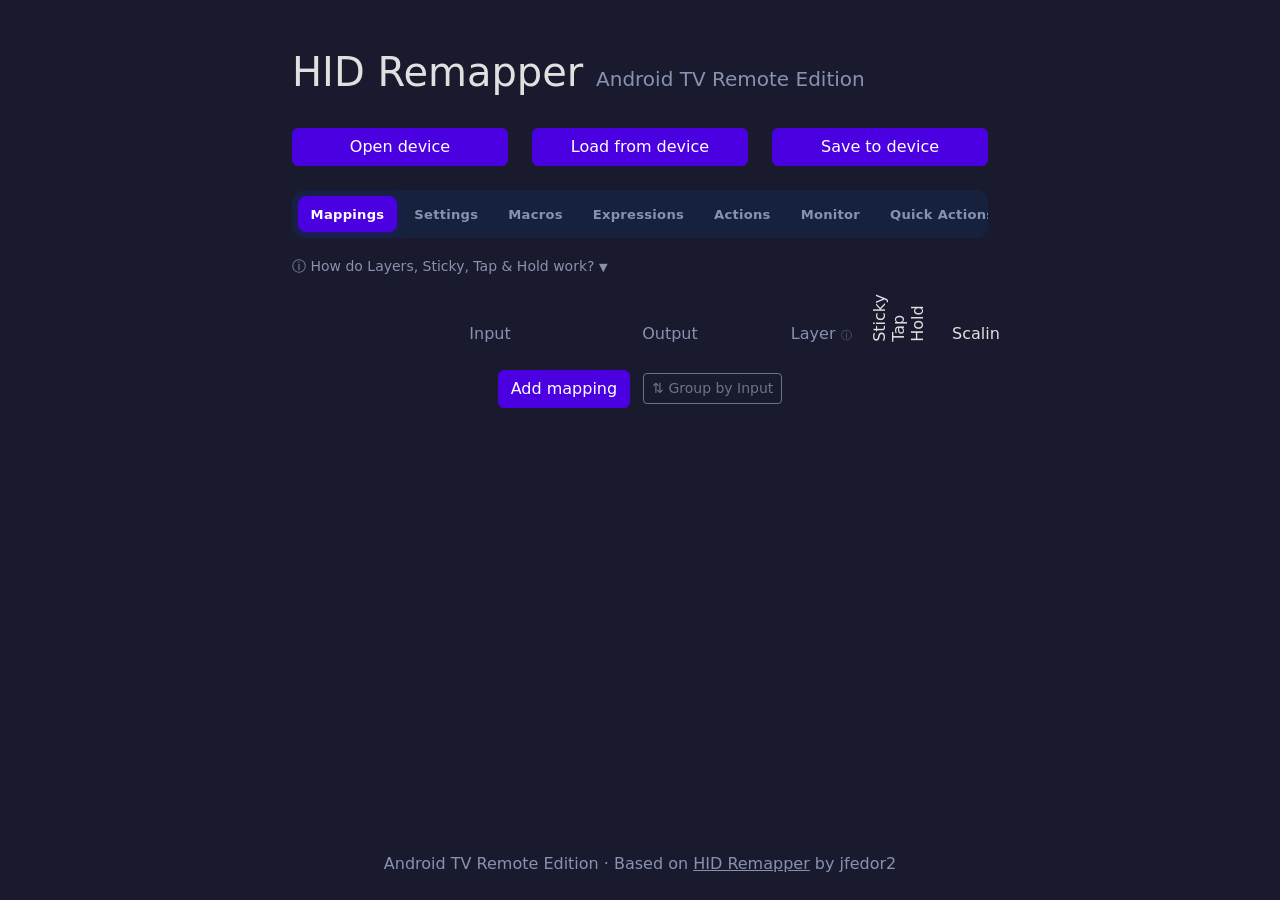
==== config-tool-web/index.html @ 277445fc "Fix firmware download URLs to point to original repo releases Buttons were linking to fork (no relea" ====
<!doctype html>
<html style="scrollbar-gutter: stable both-edges;">

<head>
    <meta charset="utf-8">
    <meta name="viewport" content="width=device-width, initial-scale=1">
    <link href="https://cdn.jsdelivr.net/npm/bootstrap@5.1.3/dist/css/bootstrap.min.css" rel="stylesheet" integrity="sha384-1BmE4kWBq78iYhFldvKuhfTAU6auU8tT94WrHftjDbrCEXSU1oBoqyl2QvZ6jIW3" crossorigin="anonymous">
    <link href="style.css" rel="stylesheet">
    <title>HID Remapper - Android TV Remote Edition</title>
    <script src="https://cdn.jsdelivr.net/npm/bootstrap@5.1.3/dist/js/bootstrap.min.js" integrity="sha384-QJHtvGhmr9XOIpI6YVutG+2QOK9T+ZnN4kzFN1RtK3zEFEIsxhlmWl5/YESvpZ13" crossorigin="anonymous"></script>
    <script src="code.js" type="module"></script>
    </script>
</head>

<body>

    <div class="container d-flex flex-column" style="max-width: 720px; min-height: 100vh;">

        <h1 class="mt-sm-5 mt-3">HID Remapper <small class="text-muted" style="font-size: 0.5em;">Android TV Remote Edition</small></h1>

        <div class="row my-4">
            <div class="col">
                <button id="open_device" type="button" class="btn btn-primary w-100">Open device</button>
            </div>
            <div class="col">
                <button id="load_from_device" type="button" class="btn btn-primary w-100">Load from device</button>
            </div>
            <div class="col">
                <button id="save_to_device" type="button" class="btn btn-primary w-100 position-relative">
                    <span id="save_to_device_checkmark" class="position-absolute top-0 start-100 translate-middle badge bg-success rounded-pill hub_port_badge d-none">&check;</span>
                    <span>Save to device</span>
                </button>
            </div>
        </div>

        <div id="error" class="alert alert-danger d-none"></div>

        <div class="nav nav-tabs flex-nowrap" id="nav-tab" role="tablist">
            <button class="nav-link active" id="nav-mappings-tab" data-bs-toggle="tab" data-bs-target="#nav-mappings" type="button" role="tab">Mappings</button>
            <button class="nav-link" id="nav-settings-tab" data-bs-toggle="tab" data-bs-target="#nav-settings" type="button" role="tab">Settings</button>
            <button class="nav-link" id="nav-macros-tab" data-bs-toggle="tab" data-bs-target="#nav-macros" type="button" role="tab">Macros</button>
            <button class="nav-link" id="nav-expressions-tab" data-bs-toggle="tab" data-bs-target="#nav-expressions" type="button" role="tab">Expressions</button>
            <button class="nav-link" id="nav-actions-tab" data-bs-toggle="tab" data-bs-target="#nav-actions" type="button" role="tab">Actions</button>
            <button class="nav-link" id="nav-monitor-tab" data-bs-toggle="tab" data-bs-target="#nav-monitor" type="button" role="tab">Monitor</button>
            <button class="nav-link" id="nav-examples-tab" data-bs-toggle="tab" data-bs-target="#nav-examples" type="button" role="tab">Quick Actions</button>
        </div>

        <div class="tab-content flex-grow-1">

            <div class="tab-pane active" id="nav-mappings" role="tabpanel" tabindex="0">

                <div class="mt-3 mb-2">
                    <a data-bs-toggle="collapse" href="#layer_help" role="button" class="text-muted small text-decoration-none">
                        &#9432; How do Layers, Sticky, Tap &amp; Hold work? <span style="font-size: 0.8em;">&#9660;</span>
                    </a>
                    <div class="collapse" id="layer_help">
                        <div class="card card-body mt-1 small" style="font-size: 0.82rem; line-height: 1.6;">
                            <strong>What are Layers?</strong><br>
                            Think of layers as <strong>profiles</strong> &mdash; each layer is a different set of key assignments. Only one layer is active at a time.<br>
                            <strong>Layer 0</strong> is the default. You can switch to another layer by mapping a key to it.<br><br>

                            <strong>Example: Power button switches between two profiles</strong><br>
                            <div class="ps-2" style="border-left: 2px solid var(--accent); margin: 0.3rem 0;">
                                <strong>Step 1.</strong> Map <code>Power</code> &rarr; <code>Layer 1</code>, check <strong>Sticky</strong>, on Layer 0.<br>
                                <small class="text-muted">Press Power &rarr; switches to Layer 1. Press Power again &rarr; Sticky toggles back to Layer 0.</small><br>
                                <strong>Step 2.</strong> Add your Layer 0 mappings (normal remote keys).<br>
                                <strong>Step 3.</strong> Add your Layer 1 mappings (e.g. Volume Up &rarr; Brightness Up).<br>
                                <small class="text-muted">Each mapping has layer checkboxes &mdash; check which layer(s) it should be active on.</small>
                            </div><br>

                            <strong>Sticky</strong> <span class="text-muted">(Layer targets only)</span><br>
                            &bull; Toggle a layer on/off &mdash; press once to switch, press again to go back.<br>
                            <small class="text-muted">Only useful when the output is a Layer. Has no effect on regular key mappings.</small><br><br>

                            <strong>Tap &amp; Hold</strong> <span class="text-muted">(work with any mapping)</span><br>
                            &bull; <strong>Tap</strong> &mdash; fires on quick press-and-release.<br>
                            &bull; <strong>Hold</strong> &mdash; fires only when held down.<br>
                            <div class="ps-2 mt-1" style="border-left: 2px solid var(--accent); margin-bottom: 0.3rem;">
                                <strong>Tip:</strong> create two mappings for the same key &mdash; one with Tap, one with Hold &mdash; to give it dual function.<br>
                                <small class="text-muted">Example: Tap Power &rarr; Mute, Hold Power &rarr; switch Layer.</small>
                            </div>
                        </div>
                    </div>
                </div>

                <div class="row pb-2 mt-1" style="overflow-x: auto;">
                    <div style="min-width: 720px; width: 100%;">
                        <div class="row my-2 align-items-end">
                            <div class="col-2"></div>
                            <div class="col-3 text-center"><a href="#" id="input-column-header" class="text-decoration-none text-reset d-block">Input</a></div>
                            <div class="col-3 text-center"><a href="#" id="output-column-header" class="text-decoration-none text-reset d-block">Output</a></div>
                            <div class="col-3">
                                <div class="d-flex align-items-end">
                                    <div class="flex-fill text-center"><a href="#" id="layer-column-header" class="text-decoration-none text-reset d-block" title="Layers let you have different key layouts. Layer 0 is the default. Use a mapping to switch layers (e.g. hold a button to activate Layer 1).">Layer <span style="font-size: 0.7em; opacity: 0.6;">&#9432;</span></a></div>
                                    <div class="text-start pt-1" style="writing-mode: vertical-rl; transform: rotate(180deg); line-height: 1.2em;"><span title="Sticky: toggle a Layer on/off (only works with Layer targets)">Sticky</span><br><span title="Tap: fires on quick press-and-release (works with any mapping)">Tap</span><br><span title="Hold: fires only when held down (works with any mapping). Use Tap + Hold on the same key for dual function.">Hold</span></div>
                                </div>
                            </div>
                            <div class="col-1 text-center">Scaling</div>
                        </div>

                        <div id="mappings">
                        </div>
                    </div>
                </div>

                <div class="text-center mt-2 mb-3">
                    <button id="add_mapping" type="button" class="btn btn-primary">Add mapping</button>
                    <button id="sort_by_input" type="button" class="btn btn-outline-secondary btn-sm ms-2" title="Group mappings with the same input together, sorted by layer">⇅ Group by Input</button>
                </div>

            </div>

            <div class="tab-pane" id="nav-settings" role="tabpanel" tabindex="0">

                <div class="row mt-4">
                    <div class="col-4 text-end">
                        Unmapped inputs passthrough on layer
                    </div>
                    <div class="col-8">
                        <div class="form-check form-check-inline">
                            <input type="checkbox" id="unmapped_passthrough_checkbox0" class="form-check-input">
                            <label for="unmapped_passthrough_checkbox0" class="form-check-label">0</label>
                        </div>
                        <div class="form-check form-check-inline">
                            <input type="checkbox" id="unmapped_passthrough_checkbox1" class="form-check-input">
                            <label for="unmapped_passthrough_checkbox1" class="form-check-label">1</label>
                        </div>
                        <div class="form-check form-check-inline">
                            <input type="checkbox" id="unmapped_passthrough_checkbox2" class="form-check-input">
                            <label for="unmapped_passthrough_checkbox2" class="form-check-label">2</label>
                        </div>
                        <div class="form-check form-check-inline">
                            <input type="checkbox" id="unmapped_passthrough_checkbox3" class="form-check-input">
                            <label for="unmapped_passthrough_checkbox3" class="form-check-label">3</label>
                        </div>
                        <div class="form-check form-check-inline d-none">
                            <input type="checkbox" id="unmapped_passthrough_checkbox4" class="form-check-input">
                            <label for="unmapped_passthrough_checkbox4" class="form-check-label">4</label>
                        </div>
                        <div class="form-check form-check-inline d-none">
                            <input type="checkbox" id="unmapped_passthrough_checkbox5" class="form-check-input">
                            <label for="unmapped_passthrough_checkbox5" class="form-check-label">5</label>
                        </div>
                        <div class="form-check form-check-inline d-none">
                            <input type="checkbox" id="unmapped_passthrough_checkbox6" class="form-check-input">
                            <label for="unmapped_passthrough_checkbox6" class="form-check-label">6</label>
                        </div>
                        <div class="form-check form-check-inline d-none">
                            <input type="checkbox" id="unmapped_passthrough_checkbox7" class="form-check-input">
                            <label for="unmapped_passthrough_checkbox7" class="form-check-label">7</label>
                        </div>
                    </div>
                </div>
                <div class="row mt-3">
                    <div class="col-4 text-end">
                        <label for="partial_scroll_timeout_input" class="col-form-label">Partial scroll timeout</label>
                    </div>
                    <div class="col-auto">
                        <div class="input-group">
                            <input type="number" id="partial_scroll_timeout_input" class="form-control text-end" style="max-width: 100px;">
                            <span class="input-group-text">ms</span>
                        </div>
                    </div>
                </div>
                <div class="row mt-3">
                    <div class="col-4 text-end">
                        <label for="tap_hold_threshold_input" class="col-form-label">Tap-hold threshold</label>
                    </div>
                    <div class="col-auto">
                        <div class="input-group">
                            <input type="number" id="tap_hold_threshold_input" class="form-control text-end" style="max-width: 100px;">
                            <span class="input-group-text">ms</span>
                        </div>
                    </div>
                </div>
                <div class="row mt-3 d-none">
                    <div class="col-4 text-end">
                        <label for="gpio_debounce_time_input" class="col-form-label">GPIO debounce time</label>
                    </div>
                    <div class="col-auto">
                        <div class="input-group">
                            <input type="number" id="gpio_debounce_time_input" class="form-control text-end" style="max-width: 100px;">
                            <span class="input-group-text">ms</span>
                        </div>
                    </div>
                </div>
                <div class="row mt-3">
                    <div class="col-4 text-end">
                        <label for="macro_entry_duration_input" class="col-form-label">Macro step duration</label>
                    </div>
                    <div class="col-auto">
                        <div class="input-group">
                            <input type="number" min="1" max="256" id="macro_entry_duration_input" class="form-control text-end" style="max-width: 100px;">
                            <span class="input-group-text">ms</span>
                        </div>
                    </div>
                </div>
                <div class="row mt-3 d-none">
                    <div class="col-4 text-end">
                        <label for="interval_override_dropdown" class="col-form-label">Override polling rate</label>
                    </div>
                    <div class="col-auto">
                        <select class="form-select" id="interval_override_dropdown">
                            <option value="0">don't override</option>
                            <option value="16">62.5 Hz</option>
                            <option value="8">125 Hz</option>
                            <option value="4">250 Hz</option>
                            <option value="2">500 Hz</option>
                            <option value="1">1000 Hz</option>
                        </select>
                    </div>
                </div>
                <div class="row mt-3">
                    <div class="col-4 text-end">
                        <label for="our_descriptor_number_dropdown" class="col-form-label">Emulated device type</label>
                    </div>
                    <div class="col-auto">
                        <select class="form-select" id="our_descriptor_number_dropdown">
                            <option value="0">Mouse and keyboard</option>
                            <option value="1">Absolute mouse and keyboard</option>
                            <option value="2">Switch gamepad</option>
                            <option value="3">PS4 arcade stick</option>
                            <option value="4">Stadia controller</option>
                            <option value="5">XAC/Flex compatible</option>
                        </select>
                    </div>
                </div>
                <div class="row mt-3 d-none">
                    <div class="col-4 text-end">
                        <label for="input_labels_dropdown" class="col-form-label">Input labels</label>
                    </div>
                    <div class="col-auto">
                        <select class="form-select" id="input_labels_dropdown">
                            <option value="0">mouse</option>
                            <option value="1">gamepad</option>
                        </select>
                    </div>
                </div>
                <div class="row mt-3 d-none">
                    <div class="col-4 text-end">
                        <label for="gpio_output_mode_dropdown" class="col-form-label">GPIO output mode</label>
                    </div>
                    <div class="col-auto">
                        <select class="form-select" id="gpio_output_mode_dropdown">
                            <option value="0">0=low, 1=high</option>
                            <option value="1">0=high impedance, 1=low</option>
                        </select>
                    </div>
                </div>
                <div class="row mt-3 d-none">
                    <div class="col-4 text-end">
                        <label for="ignore_auth_dev_inputs_checkbox" class="col-form-label">Ignore auth device inputs</label>
                    </div>
                    <div class="col-auto">
                        <input type="checkbox" id="ignore_auth_dev_inputs_checkbox" class="form-check-input align-middle">
                    </div>
                </div>
                <div class="row mt-3 d-none">
                    <div class="col-4 text-end">
                        <label for="normalize_gamepad_inputs_checkbox" class="col-form-label">Normalize gamepad inputs</label>
                    </div>
                    <div class="col-auto">
                        <input type="checkbox" id="normalize_gamepad_inputs_checkbox" class="form-check-input align-middle">
                    </div>
                </div>
                <div class="row mt-3">
                    <p><em>Changes to the emulated device type become active after disconnecting and reconnecting HID Remapper.</em></p>
                </div>

                <h5 class="mt-4">Custom usages</h5>

                <div id="quirks_container">

                </div>
                <div class="mt-4">
                    <button id="add_quirk" type="button" class="btn btn-primary">Add usage</button>
                </div>

                <div class="row mt-3">
                    <em>If both Vendor ID and Product ID are zero, usage applies to all interfaces on all devices.<br>
                    Set size to zero to remove an existing usage.<br>
                    Custom usages are only applied after re-plugging the device or HID Remapper.</em>
                </div>
            </div>

            <div class="tab-pane" id="nav-macros" role="tabpanel" tabindex="0">

                <div class="accordion mt-4" id="macros_container">

                </div>

            </div>

            <div class="tab-pane" id="nav-expressions" role="tabpanel" tabindex="0">

                <div class="mt-4" id="expressions_container">

                </div>

                <div class="row mt-4">
                    <em>Expression /* comments */ are not saved to device, but they are preserved in exported JSON files.</em>
                </div>
            </div>

            <div class="tab-pane" id="nav-actions" role="tabpanel" tabindex="0">

                <div class="row mt-4">
                    <div class="col-4">
                        <button id="download_json" type="button" class="btn btn-primary w-100">Export JSON</button>
                    </div>
                    <div class="col-4">
                        <button id="upload_json" type="button" class="btn btn-primary w-100">Import JSON</button>
                    </div>
                </div>

                <div class="row mt-4">
                    <div class="col-4">
                        <button id="flash_firmware" type="button" class="btn btn-primary w-100">Flash firmware</button>
                    </div>
                    <div class="col-4" id="flash_b_side_container">
                        <button id="flash_b_side" type="button" class="btn btn-primary w-100">Flash B side</button>
                    </div>
                </div>

                <div class="row mt-4">
                    <div class="col-4 d-none" id="pair_new_device_container">
                        <button id="pair_new_device" type="button" class="btn btn-primary w-100">Pair new device</button>
                    </div>
                    <div class="col-4 d-none" id="clear_bonds_container">
                        <button id="clear_bonds" type="button" class="btn btn-primary w-100">Forget all devices</button>
                    </div>
                </div>

                <div class="accordion mt-4" id="firmware_download_accordion">
                    <div class="accordion-item">
                        <h2 class="accordion-header">
                            <button class="accordion-button collapsed" type="button" data-bs-toggle="collapse" data-bs-target="#firmware_download_body">
                                Download Firmware (.uf2)
                            </button>
                        </h2>
                        <div id="firmware_download_body" class="accordion-collapse collapse" data-bs-parent="#firmware_download_accordion">
                            <div class="accordion-body p-3">
                                <div class="mb-3" style="font-size:0.8rem;color:var(--text-muted);">
                                    Download the .uf2 file for your board, then use <strong>Flash firmware</strong> above to enter bootloader mode and copy the file to the drive that appears.
                                </div>
                                <div class="row g-3">
                                    <div class="col-6">
                                        <a href="https://github.com/jfedor2/hid-remapper/releases/latest/download/remapper.uf2" class="btn btn-primary w-100 py-3 d-flex flex-column align-items-center gap-1" id="fw_download_pico_w">
                                            <span style="font-size:1.4rem;">&#127981;</span>
                                            <strong>Pico W</strong>
                                            <small class="text-muted" style="font-size:0.72rem;">RP2040 &mdash; remapper.uf2</small>
                                        </a>
                                    </div>
                                    <div class="col-6">
                                        <a href="https://github.com/jfedor2/hid-remapper/releases/latest/download/remapper_pico2.uf2" class="btn btn-primary w-100 py-3 d-flex flex-column align-items-center gap-1" id="fw_download_pico2">
                                            <span style="font-size:1.4rem;">&#128640;</span>
                                            <strong>Pico 2</strong>
                                            <small class="text-muted" style="font-size:0.72rem;">RP2350 &mdash; remapper_pico2.uf2</small>
                                        </a>
                                    </div>
                                </div>
                            </div>
                        </div>
                    </div>
                </div>

            </div>

            <div class="tab-pane" id="nav-monitor" role="tabpanel" tabindex="0">

                <p class="mt-4">Interact with the device connected to HID Remapper to see what usage codes it generates.</p>

                <div>
                    <button id="monitor_clear" type="button" class="btn btn-primary">Clear</button>
                </div>

                <div id="monitor_header" class="row p-1 mt-4 mb-2 d-none">
                    <div class="col-1 text-center"></div>
                    <div class="col-2 text-center monitor_usage">Usage</div>
                    <div class="col-3 text-center monitor_readable_name"></div>
                    <div class="col-2 text-center monitor_last_value">Last value</div>
                    <div class="col-2 text-center monitor_min_value">Min value</div>
                    <div class="col-2 text-center monitor_max_value">Max value</div>
                </div>

                <div id="monitor_container">
                </div>

            </div>

            <div class="tab-pane" id="nav-examples" role="tabpanel" tabindex="0">

                <div id="quick_actions" class="mt-4 p-3 rounded">
                    <h6 class="mb-3">Common Fixes for Android TV Remotes</h6>
                    <div class="mb-2">
                        <button id="fix_ok_button" type="button" class="btn btn-success btn-sm">Fix OK Button</button>
                        <small class="text-muted ms-2">Maps Enter &amp; Keypad Enter &rarr; DPAD Center</small>
                    </div>
                    <div class="mb-0">
                        <button id="remap_voice_control" type="button" class="btn btn-warning btn-sm">Remap Voice Control</button>
                        <small class="text-muted ms-2">Voice Command key &rarr; choose your own target</small>
                    </div>
                </div>

                <div class="mt-4 p-3 rounded" style="border: 1px solid var(--border-color);">
                    <h6 class="mb-3">Layer Switcher</h6>
                    <small class="text-muted d-block mb-2">Select which layers to cycle through, then pick the key.</small>
                    <div class="d-flex flex-wrap gap-3 mb-3">
                        <div class="form-check">
                            <input class="form-check-input layer_switcher_check" type="checkbox" value="0" id="ls_layer0" checked disabled>
                            <label class="form-check-label" for="ls_layer0">Layer 0</label>
                        </div>
                        <div class="form-check">
                            <input class="form-check-input layer_switcher_check" type="checkbox" value="1" id="ls_layer1" checked>
                            <label class="form-check-label" for="ls_layer1">Layer 1</label>
                        </div>
                        <div class="form-check">
                            <input class="form-check-input layer_switcher_check" type="checkbox" value="2" id="ls_layer2">
                            <label class="form-check-label" for="ls_layer2">Layer 2</label>
                        </div>
                        <div class="form-check">
                            <input class="form-check-input layer_switcher_check" type="checkbox" value="3" id="ls_layer3">
                            <label class="form-check-label" for="ls_layer3">Layer 3</label>
                        </div>
                    </div>
                    <div class="d-flex align-items-center gap-2">
                        <button id="create_layer_switcher" type="button" class="btn btn-primary btn-sm">Create &rarr; pick key</button>
                        <small id="layer_switcher_hint" class="text-muted"></small>
                    </div>
                </div>

                <div class="mt-4 p-3 rounded" style="border: 1px solid var(--border-color);">
                    <h6 class="mb-3">Android TV Key Combos <small class="text-muted">(click to create Macro)</small></h6>
                    <div class="small" style="line-height: 2;">
                        <span class="badge bg-secondary combo_badge" role="button" data-keys="0x000700e3,0x00070011">Meta + N</span> <small class="text-muted">Notification shade</small> &nbsp;
                        <span class="badge bg-secondary combo_badge" role="button" data-keys="0x000700e2,0x0007002b">Alt + Tab</span> <small class="text-muted">Recent apps</small> &nbsp;
                        <span class="badge bg-secondary combo_badge" role="button" data-keys="0x000700e3,0x0007000f">Meta + L</span> <small class="text-muted">Lock screen</small> &nbsp;
                        <span class="badge bg-secondary combo_badge" role="button" data-keys="0x000700e3,0x0007002a">Meta + Backspace</span> <small class="text-muted">Go back</small> &nbsp;
                        <span class="badge bg-secondary combo_badge" role="button" data-keys="0x000700e3,0x00070028">Meta + Enter</span> <small class="text-muted">Home</small> &nbsp;
                        <span class="badge bg-secondary combo_badge" role="button" data-keys="0x000700e3,0x0007000c">Meta + I</span> <small class="text-muted">Settings</small> &nbsp;
                        <span class="badge bg-secondary combo_badge" role="button" data-keys="0x000700e3,0x00070004">Meta + A</span> <small class="text-muted">Google Assistant</small> &nbsp;
                        <span class="badge bg-secondary combo_badge" role="button" data-keys="0x000700e3,0x0007002c">Meta + Space</span> <small class="text-muted">Search</small> &nbsp;
                        <span class="badge bg-secondary combo_badge" role="button" data-keys="0x000700e3,0x00070005">Meta + B</span> <small class="text-muted">Browser</small> &nbsp;
                        <span class="badge bg-secondary combo_badge" role="button" data-keys="0x000700e3,0x0007001c">Meta + Y</span> <small class="text-muted">YouTube</small>
                    </div>
                    <small class="text-muted d-block mt-2">Click a combo to auto-create a macro with those keys pressed together.</small>
                </div>

                <h6 class="text-muted mt-4 mb-2">Example Configs</h6>
                <ul id="examples" class="list-group">

                </ul>

            </div>

        </div>

        <div class="text-center text-muted mt-4 mb-4">
            Android TV Remote Edition &middot; Based on <a class="text-reset" href="https://www.remapper.org/">HID Remapper</a> by jfedor2
        </div>

    </div>

    <button id="back_to_top" type="button" title="Back to top">&#8679;</button>

    <template id="mapping_template">
        <div class="row mb-1 mapping_container">
            <div class="col-2 d-flex align-items-center justify-content-center gap-1">
                <div class="d-flex flex-column">
                    <button type="button" class="btn btn-sm move_up_btn p-0">&#9650;</button>
                    <button type="button" class="btn btn-sm move_down_btn p-0">&#9660;</button>
                </div>
                <button type="button" class="btn clone_mapping_btn" title="Clone">⧉</button>
                <button type="button" class="btn delete_button" title="Delete">×</button>
            </div>
            <div class="col-3">
                <button type="button" class="btn btn-primary w-100 source_button position-relative">
                    <span class="position-absolute top-50 start-0 translate-middle badge bg-info rounded-pill hub_port_badge">0</span>
                    <span class="button_label">source</span>
                </button>
            </div>
            <div class="col-3">
                <button type="button" class="btn btn-primary w-100 target_button position-relative">
                    <span class="position-absolute top-50 start-0 translate-middle badge bg-info rounded-pill hub_port_badge">0</span>
                    <span class="button_label">target</span>
                </button>
            </div>
            <div class="col-3">
                <div class="d-flex lh-1 text-center">
                    <div class="flex-fill row gx-1 justify-content-center">
                        <div class="col-auto">
                            <input class="form-check-input layer_checkbox0" type="checkbox" value="">
                            <br><span class="text-muted small">0</span>
                        </div>
                        <div class="col-auto">
                            <input class="form-check-input layer_checkbox1" type="checkbox" value="">
                            <br><span class="text-muted small">1</span>
                        </div>
                        <div class="col-auto">
                            <input class="form-check-input layer_checkbox2" type="checkbox" value="">
                            <br><span class="text-muted small">2</span>
                        </div>
                        <div class="col-auto">
                            <input class="form-check-input layer_checkbox3" type="checkbox" value="">
                            <br><span class="text-muted small">3</span>
                        </div>
                        <div class="col-auto d-none">
                            <input class="form-check-input layer_checkbox4" type="checkbox" value="">
                            <br><span class="text-muted small">4</span>
                        </div>
                        <div class="col-auto d-none">
                            <input class="form-check-input layer_checkbox5" type="checkbox" value="">
                            <br><span class="text-muted small">5</span>
                        </div>
                        <div class="col-auto d-none">
                            <input class="form-check-input layer_checkbox6" type="checkbox" value="">
                            <br><span class="text-muted small">6</span>
                        </div>
                        <div class="col-auto d-none">
                            <input class="form-check-input layer_checkbox7" type="checkbox" value="">
                            <br><span class="text-muted small">7</span>
                        </div>
                    </div>
                    <div class="row gx-1">
                        <div class="col-auto ms-1" title="Sticky">
                            <input class="form-check-input sticky_checkbox" type="checkbox" value="">
                            <br><span class="text-muted small">S</span>
                        </div>
                        <div class="col-auto" title="Tap">
                            <input class="form-check-input tap_checkbox" type="checkbox" value="">
                            <br><span class="text-muted small">T</span>
                        </div>
                        <div class="col-auto" title="Hold">
                            <input class="form-check-input hold_checkbox" type="checkbox" value="">
                            <br><span class="text-muted small">H</span>
                        </div>
                    </div>
                </div>
            </div>
            <div class="col-1"><input class="form-control scaling_input text-end p-0" type="number" step="0.1" style="font-size:0.8rem;"></div>
        </div>
    </template>

    <template id="usage_button_template">
        <button type="button" class="btn btn-primary usage_button m-1"></button>
    </template>

    <template id="example_template">
        <li class="list-group-item border border-0"><a class="text-muted" href="javascript:void(0);"></a></li>
    </template>

    <template id="macro_template">
        <div class="accordion-item" id="macro_N">
            <h2 class="accordion-header position-relative">
                <button class="accordion-button collapsed" type="button" data-bs-toggle="collapse" data-bs-target="#collapse_X">
                    <span class="macro_name flex-shrink-0">Macro N</span>
                    <span class="macro_preview text-muted px-3 flex-fill text-truncate"></span>
                </button>
                <button type="button" class="clone_macro_button btn btn-sm position-absolute" style="right: 3rem; top: 50%; transform: translateY(-50%); z-index: 2; padding: 0.1rem 0.4rem; font-size: 0.75rem;" title="Clone to next empty slot">Clone</button>
            </h2>
            <div id="collapse_X" class="accordion-collapse collapse" data-bs-parent="#macros_container">
                <div class="accordion-body">
                    <div class="macro_entries">
                    </div>
                    <div class="mt-1">
                        <button type="button" class="add_macro_entry btn btn-outline-primary">+</button>
                    </div>
                </div>
            </div>
        </div>
    </template>

    <template id="macro_entry_template">
        <div class="macro_entry row g-1 mt-1">

            <div class="add_item_container col-auto">
                <button type="button" class="add_macro_item btn btn-outline-primary">+</button>
            </div>
        </div>
    </template>

    <template id="macro_item_template">
        <div class="btn-group macro_item col-auto">
            <button type="button" class="delete_macro_item btn btn-primary">×</button>
            <button type="button" class="macro_item_usage btn btn-primary" data-hid-usage="0x00000000">
                <span class="button_label">Nothing</span>
            </button>
        </div>
    </template>

    <template id="expression_template">
        <div class="mb-3">
            <label class="form-label expression_label">Expression</label>
            <textarea type="text" class="form-control expression_input font-monospace" rows="1" spellcheck="false" placeholder="e.g. 0x00010030 input_state 0.5 mul  |  usage opcode value ..."></textarea>
        </div>
    </template>

    <template id="monitor_template">
        <div class="row monitor_row p-1 my-2 rounded">
            <div class="col-1"><button type="button" title="map this" class="btn btn-sm btn-primary map_this_button" style="padding: 0rem 0.4rem;">+</button></div>
            <div class="col-2 text-center monitor_usage position-relative">
                <span class="position-absolute top-50 start-0 translate-middle badge bg-info rounded-pill hub_port_badge">0</span>
                <span class="font-monospace usage_label"></span>
            </div>
            <div class="col-3 text-center monitor_readable_name"></div>
            <div class="col-2 text-end monitor_last_value"></div>
            <div class="col-2 text-end monitor_min_value"></div>
            <div class="col-2 text-end monitor_max_value"></div>
        </div>
    </template>

    <template id="quirk_template">
        <div>
            <div class="row">
                <div class="col-1 pt-3">
                    <button type="button" class="btn btn-primary delete_button">×</button>
                </div>
                <div class="col-3">
                    <label class="col-form-label">Vendor ID</label>
                    <div class="input-group">
                        <span class="input-group-text">0x</span>
                        <input type="text" class="form-control vendor_id_input text-end">
                    </div>
                </div>
                <div class="col-3">
                    <label class="col-form-label">Product ID</label>
                    <div class="input-group">
                        <span class="input-group-text">0x</span>
                        <input type="text" class="form-control product_id_input text-end">
                    </div>
                </div>
                <div class="col-2">
                    <label class="col-form-label">Interface</label>
                    <input type="number" min="0" max="255" class="form-control interface_input text-end">
                </div>
                <div class="col-2">
                    <label class="col-form-label">Report ID</label>
                    <input type="number" min="0" max="255" class="form-control report_id_input text-end">
                </div>
            </div>
            <div class="row mb-4">
                <div class="col-1">
                </div>
                <div class="col-3 pt-4">
                    <div class="form-check">
                        <input class="form-check-input relative_checkbox" type="checkbox" value="">
                        <label class="form-check-label relative_checkbox_label">Relative</label>
                    </div>
                    <div class="form-check">
                        <input class="form-check-input signed_checkbox" type="checkbox" value="">
                        <label class="form-check-label signed_checkbox_label">Signed</label>
                    </div>
                </div>
                <div class="col-3">
                    <label class="col-form-label">Usage</label>
                    <div class="input-group">
                        <span class="input-group-text">0x</span>
                        <input type="text" class="form-control usage_input text-end">
                    </div>
                </div>
                <div class="col-2">
                    <label class="col-form-label">Size</label>
                    <input type="number" min="0" max="32" class="form-control size_input text-end">
                </div>
                <div class="col-2">
                    <label class="col-form-label">Position</label>
                    <input type="number" min="0" max="511" class="form-control bitpos_input text-end">
                </div>
            </div>
        </div>
    </template>

    <div id="source_usage_modal" class="modal fade" tabindex="-1">
        <div class="modal-dialog modal-lg modal-dialog-scrollable">
            <div class="modal-content">
                <div class="modal-header">
                    <h5 class="modal-title usage_modal_title">Select input</h5>
                    <button type="button" class="btn-close" data-bs-dismiss="modal" aria-label="Close"></button>
                </div>
                <div class="modal-body" style="overflow-y: scroll;">
                    <div class="row hub_port_container">
                        <div class="col-auto">
                            <label for="source_port_dropdown" class="col-form-label">Port</label>
                        </div>
                        <div class="col-auto">
                            <select class="form-select hub_port_dropdown" id="source_port_dropdown">
                                <option value="0">all</option>
                                <option value="1">1</option>
                                <option value="2">2</option>
                                <option value="3">3</option>
                                <option value="4">4</option>
                                <option value="5">5</option>
                                <option value="6">6</option>
                                <option value="7">7</option>
                                <option value="8">8</option>
                                <option value="9">9</option>
                                <option value="10">10</option>
                                <option value="11">11</option>
                                <option value="12">12</option>
                                <option value="13">13</option>
                                <option value="14">14</option>
                                <option value="15">15</option>
                            </select>
                        </div>
                        <div class="col">
                        </div>
                        <div class="col-auto">
                            <label for="input_labels_modal_dropdown" class="col-form-label">Input labels</label>
                        </div>
                        <div class="col-auto">
                            <select class="form-select" id="input_labels_modal_dropdown">
                                <option value="0">mouse</option>
                                <option value="1">gamepad</option>
                            </select>
                        </div>
                        <div class="col">
                        </div>
                        <div class="col-3 position-relative">
                            <span class="position-absolute top-50 start-100 badge bg-success rounded-pill have_preferred_result_checkmark d-none" style="translate: -100% -50%">&check;</span>
                            <input type="text" class="form-control usage_search_box" placeholder="Search">
                        </div>
                    </div>
                    <div class="row mt-2 mb-1 align-items-center custom_hex_row">
                        <div class="col-auto">
                            <small class="text-muted">Custom code:</small>
                        </div>
                        <div class="col-auto">
                            <div class="input-group input-group-sm">
                                <span class="input-group-text">0x</span>
                                <input type="text" class="form-control custom_hex_input font-monospace" placeholder="000c0041" style="max-width: 120px;">
                            </div>
                        </div>
                        <div class="col-auto">
                            <button type="button" class="btn btn-primary btn-sm apply_custom_hex">Apply</button>
                        </div>
                    </div>
                    <div class="col android_remote_usages mt-3">
                        <h6 class="text-muted usage-category-header">📺 Android TV Remote</h6>
                    </div>
                    <div class="col samsung_tv_usages mt-3">
                        <h6 class="text-muted usage-category-header">📡 Samsung Tizen TV</h6>
                    </div>
                    <div class="col media_usages mt-3">
                        <h6 class="text-muted usage-category-header">🎵 Media</h6>
                    </div>
                    <div class="col mouse_usages mt-3">
                        <h6 class="text-muted usage-category-header">🖱️ Mouse</h6>
                    </div>
                    <div class="col gamepad_usages mt-3">
                        <h6 class="text-muted usage-category-header">🎮 Gamepad</h6>
                    </div>
                    <div class="col keyboard_usages mt-3">
                        <h6 class="text-muted usage-category-header">⌨️ Keyboard</h6>
                    </div>
                    <div class="col expressions_usage mt-3">
                        <h6 class="text-muted usage-category-header">fx Expressions</h6>
                    </div>
                    <div class="col registers_usage mt-3">
                        <h6 class="text-muted usage-category-header">R Registers</h6>
                    </div>
                    <div class="col gpios_usage mt-3">
                        <h6 class="text-muted usage-category-header">IO GPIO Pins</h6>
                    </div>
                    <div class="col layers_usage mt-3">
                        <h6 class="text-muted usage-category-header">Layers</h6>
                    </div>
                    <div class="col macros_usage mt-3">
                        <h6 class="text-muted usage-category-header">Macros</h6>
                    </div>
                    <div class="col analogs_usage mt-3">
                        <h6 class="text-muted usage-category-header">~ Analog</h6>
                    </div>
                    <div class="col other_usages mt-3">
                        <h6 class="text-muted usage-category-header">Other</h6>
                    </div>
                    <div class="col extra_usages mt-3">
                    </div>
                </div>
            </div>
        </div>
    </div>

    <div id="target_usage_modal" class="modal fade" tabindex="-1">
        <div class="modal-dialog modal-lg modal-dialog-scrollable">
            <div class="modal-content">
                <div class="modal-header">
                    <h5 class="modal-title usage_modal_title">Select output</h5>
                    <button type="button" class="btn-close" data-bs-dismiss="modal" aria-label="Close"></button>
                </div>
                <div class="modal-body" style="overflow-y: scroll;">
                    <div class="row hub_port_container">
                        <div class="col-auto hub_port_inputs">
                            <label for="target_port_dropdown" class="col-form-label">Port</label>
                        </div>
                        <div class="col-auto hub_port_inputs">
                            <select class="form-select hub_port_dropdown" id="target_port_dropdown">
                                <option value="0">all</option>
                                <option value="1">1</option>
                                <option value="2">2</option>
                                <option value="3">3</option>
                                <option value="4">4</option>
                                <option value="5">5</option>
                                <option value="6">6</option>
                                <option value="7">7</option>
                                <option value="8">8</option>
                                <option value="9">9</option>
                                <option value="10">10</option>
                                <option value="11">11</option>
                                <option value="12">12</option>
                                <option value="13">13</option>
                                <option value="14">14</option>
                                <option value="15">15</option>
                            </select>
                        </div>
                        <div class="col">
                        </div>
                        <div class="col-3 position-relative">
                            <span class="position-absolute top-50 start-100 badge bg-success rounded-pill have_preferred_result_checkmark d-none" style="translate: -100% -50%">&check;</span>
                            <input type="text" class="form-control usage_search_box" placeholder="Search">
                        </div>
                    </div>
                    <div class="row mt-2 mb-1 align-items-center custom_hex_row">
                        <div class="col-auto">
                            <small class="text-muted">Custom code:</small>
                        </div>
                        <div class="col-auto">
                            <div class="input-group input-group-sm">
                                <span class="input-group-text">0x</span>
                                <input type="text" class="form-control custom_hex_input font-monospace" placeholder="000c0041" style="max-width: 120px;">
                            </div>
                        </div>
                        <div class="col-auto">
                            <button type="button" class="btn btn-primary btn-sm apply_custom_hex">Apply</button>
                        </div>
                    </div>
                    <div class="col android_remote_usages mt-3">
                        <h6 class="text-muted usage-category-header">📺 Android TV Remote</h6>
                    </div>
                    <div class="col samsung_tv_usages mt-3">
                        <h6 class="text-muted usage-category-header">📡 Samsung Tizen TV</h6>
                    </div>
                    <div class="col media_usages mt-3">
                        <h6 class="text-muted usage-category-header">🎵 Media</h6>
                    </div>
                    <div class="col mouse_usages mt-3">
                        <h6 class="text-muted usage-category-header">🖱️ Mouse</h6>
                    </div>
                    <div class="col gamepad_usages mt-3">
                        <h6 class="text-muted usage-category-header">🎮 Gamepad</h6>
                    </div>
                    <div class="col keyboard_usages mt-3">
                        <h6 class="text-muted usage-category-header">⌨️ Keyboard</h6>
                    </div>
                    <div class="col layers_usage mt-3">
                        <h6 class="text-muted usage-category-header">Layers</h6>
                    </div>
                    <div class="col macros_usage mt-3">
                        <h6 class="text-muted usage-category-header">Macros</h6>
                    </div>
                    <div class="col expressions_usage mt-3">
                        <h6 class="text-muted usage-category-header">fx Expressions</h6>
                    </div>
                    <div class="col registers_usage mt-3">
                        <h6 class="text-muted usage-category-header">R Registers</h6>
                    </div>
                    <div class="col gpios_usage mt-3">
                        <h6 class="text-muted usage-category-header">IO GPIO Pins</h6>
                    </div>
                    <div class="col analogs_usage mt-3">
                        <h6 class="text-muted usage-category-header">~ Analog</h6>
                    </div>
                    <div class="col other_usages mt-3">
                        <h6 class="text-muted usage-category-header">Other</h6>
                    </div>
                    <div class="col extra_usages mt-3">
                    </div>
                </div>
            </div>
        </div>
    </div>

    <input type="file" class="d-none" id="file_input">

</body>

</html>
---- config-tool-web/style.css ----
/* HID Remapper - Android TV Remote Edition | Dark Theme */

:root {
  --bg-primary: #1a1a2e;
  --bg-surface: #16213e;
  --bg-hover: #1e2a4a;
  --accent: #4a00e0;
  --accent-hover: #5c16f0;
  --text-primary: #e0e0e0;
  --text-muted: #8892b0;
  --border-color: #2d2d44;
}

body {
  background-color: var(--bg-primary);
  color: var(--text-primary);
}

/* Cards & surfaces */
.card, .modal-content, .accordion-item, .list-group-item {
  background-color: var(--bg-surface);
  border-color: var(--border-color);
  color: var(--text-primary);
}

/* Buttons */
.btn-primary {
  background-color: var(--accent);
  border-color: var(--accent);
}
.btn-primary:hover, .btn-primary:focus {
  background-color: var(--accent-hover);
  border-color: var(--accent-hover);
}

/* Nav tabs — pill-style buttons */
.nav-tabs {
  border-bottom: none;
  flex-wrap: nowrap !important;
  overflow-x: auto;
  -webkit-overflow-scrolling: touch;
  scrollbar-width: none;
  gap: 0.35rem;
  padding: 0.4rem;
  background-color: var(--bg-surface);
  border-radius: 0.75rem;
}
.nav-tabs::-webkit-scrollbar {
  display: none;
}
.nav-tabs .nav-link {
  color: var(--text-muted);
  background-color: transparent;
  border: 1px solid transparent;
  border-radius: 0.5rem;
  white-space: nowrap;
  padding: 0.45rem 0.7rem;
  font-size: 0.82rem;
  font-weight: 600;
  letter-spacing: 0.02em;
  transition: all 0.15s ease;
}
.nav-tabs .nav-link:hover {
  color: #fff;
  background-color: var(--bg-hover);
  border-color: var(--accent);
}
.nav-tabs .nav-link.active {
  color: #fff;
  background-color: var(--accent);
  border-color: var(--accent);
  box-shadow: 0 2px 8px rgba(74, 0, 224, 0.3);
}

/* Form controls */
.form-control, .form-select {
  background-color: var(--bg-surface);
  border-color: var(--border-color);
  color: var(--text-primary);
}
.form-control:focus, .form-select:focus {
  background-color: var(--bg-hover);
  border-color: var(--accent);
  color: var(--text-primary);
  box-shadow: 0 0 0 0.2rem rgba(74, 0, 224, 0.25);
}
.form-check-input {
  background-color: var(--bg-surface);
  border-color: var(--border-color);
}
.form-check-input:checked {
  background-color: var(--accent);
  border-color: var(--accent);
}
.input-group-text {
  background-color: var(--bg-primary);
  border-color: var(--border-color);
  color: var(--text-muted);
}

/* Accordion */
.accordion-button {
  background-color: var(--bg-surface);
  color: var(--text-primary);
  border-color: var(--border-color);
  box-shadow: none;
}
.accordion-button:not(.collapsed) {
  background-color: var(--bg-hover);
  color: var(--text-primary);
}
.accordion-button::after {
  filter: invert(0.8);
}

/* Alerts */
.alert-danger {
  background-color: #2d1117;
  border-color: #5c2030;
  color: #f85149;
}

/* Badges */
.badge.bg-success { background-color: #238636 !important; }
.hub_port_badge { font-weight: 600; }

/* Modal close button */
.btn-close {
  filter: invert(1);
}

/* Monitor rows */
.monitor-row, tr {
  background-color: var(--bg-surface);
}
table, .table {
  color: var(--text-primary);
  --bs-table-bg: var(--bg-primary);
  --bs-table-striped-bg: var(--bg-surface);
  --bs-table-hover-bg: var(--bg-hover);
}

/* Quick actions section */
#quick_actions {
  border: 1px solid var(--accent);
  border-radius: 0.375rem;
  padding: 1rem;
  box-shadow: 0 0 8px rgba(74, 0, 224, 0.15);
}

/* Source/Target mapping buttons */
.source_button, .target_button {
  font-size: 0.72rem;
  padding: 0.3rem 0.4rem;
  line-height: 1.2;
}
.source_button .button_label, .target_button .button_label {
  display: block;
  overflow: hidden;
  text-overflow: ellipsis;
  white-space: nowrap;
}

/* Usage buttons in modals */
.usage_button.btn-primary {
  background-color: var(--bg-primary);
  border-color: var(--border-color);
  color: var(--text-primary);
  padding: 0.25rem 0.5rem;
  font-size: 0.85rem;
}
.usage_button.btn-primary:hover {
  background-color: var(--bg-hover);
  border-color: var(--accent);
}
.usage_button.usage_active {
  background-color: var(--accent) !important;
  border-color: var(--accent) !important;
  color: #fff !important;
  box-shadow: 0 0 0 3px rgba(74, 0, 224, 0.4);
}

/* Muted text */
.text-muted { color: var(--text-muted) !important; }

/* Dropdown menus */
.dropdown-menu {
  background-color: var(--bg-surface);
  border-color: var(--border-color);
}
.dropdown-item {
  color: var(--text-primary);
}
.dropdown-item:hover {
  background-color: var(--bg-hover);
  color: #fff;
}

/* Category headers in usage modals */
.usage-category-header {
  border-bottom: 1px solid var(--border-color);
  padding-bottom: 0.3rem;
  margin-bottom: 0.5rem;
  text-transform: uppercase;
  font-size: 0.75rem;
  letter-spacing: 0.08em;
}

/* Macro clone button */
.clone_macro_button {
  background-color: var(--bg-primary);
  border-color: var(--border-color);
  color: var(--text-muted);
}
.clone_macro_button:hover {
  background-color: var(--accent);
  border-color: var(--accent);
  color: #fff;
}

/* Monitor rows */
.monitor_row {
  background-color: var(--bg-surface);
  color: var(--text-primary);
}
.monitor_row:nth-child(even) {
  background-color: var(--bg-hover);
}
.monitor_active {
  background-color: var(--accent) !important;
  color: #fff !important;
}

/* Expression placeholder */
.expression_input::placeholder {
  color: var(--text-muted);
  opacity: 0.6;
  font-size: 0.85em;
}

/* Layer help card */
#layer_help .card-body {
  background-color: var(--bg-primary);
  border-color: var(--border-color);
  color: var(--text-muted);
}

/* Clickable combo badges */
.combo_badge {
  cursor: pointer;
  transition: all 0.15s ease;
}
.combo_badge:hover {
  background-color: var(--accent) !important;
  transform: scale(1.05);
}

/* Links */
a.text-reset { color: var(--text-muted) !important; }
a.text-reset:hover { color: var(--accent-hover) !important; }

/* Webkit scrollbar */
::-webkit-scrollbar {
  width: 8px;
  height: 8px;
}
::-webkit-scrollbar-track {
  background: var(--bg-primary);
}
::-webkit-scrollbar-thumb {
  background: var(--border-color);
  border-radius: 4px;
}
::-webkit-scrollbar-thumb:hover {
  background: var(--text-muted);
}

/* Back to top button */
#back_to_top {
  position: fixed;
  bottom: 1.5rem;
  right: 1.5rem;
  width: 40px;
  height: 40px;
  border-radius: 50%;
  border: 1px solid var(--border-color);
  background-color: var(--bg-surface);
  color: var(--text-primary);
  font-size: 1.2rem;
  cursor: pointer;
  opacity: 0;
  pointer-events: none;
  transition: opacity 0.2s ease;
  z-index: 1050;
}
#back_to_top.visible {
  opacity: 1;
  pointer-events: auto;
}
#back_to_top:hover {
  background-color: var(--accent);
  border-color: var(--accent);
  color: #fff;
}

/* Clone & Delete buttons */
.clone_mapping_btn, .delete_button {
  width: 28px;
  height: 28px;
  padding: 0;
  font-size: 0.9rem;
  line-height: 1;
  border-radius: 6px;
}
.clone_mapping_btn {
  background-color: var(--bg-hover);
  border: 1px solid var(--text-muted);
  color: var(--text-primary);
}
.clone_mapping_btn:hover {
  background-color: var(--accent);
  border-color: var(--accent);
  color: #fff;
}
.delete_button {
  background-color: #2d1117;
  border: 1px solid #f85149;
  color: #f85149;
}
.delete_button:hover {
  background-color: #5c2030;
  color: #fff;
}

/* Reorder buttons */
.move_up_btn, .move_down_btn {
  background-color: var(--bg-hover);
  border: 1px solid var(--text-muted);
  border-radius: 4px;
  color: var(--text-primary);
  cursor: pointer;
  width: 20px;
  height: 14px;
  font-size: 0.6rem;
  line-height: 1;
  padding: 0;
}
.move_up_btn:hover, .move_down_btn:hover {
  background-color: var(--accent);
  border-color: var(--accent);
  color: #fff;
}
/* Mapping row zebra striping */
.mapping_container {
  padding: 0.4rem 0;
  border-radius: 6px;
  transition: transform 0.15s ease, opacity 0.15s ease, background-color 0.15s ease;
}
.mapping_container:nth-child(odd) {
  background-color: var(--bg-surface);
}
.mapping_container:nth-child(even) {
  background-color: var(--bg-hover);
}
.mapping_container.dragging {
  opacity: 0.4;
  transform: scale(0.97);
  box-shadow: 0 4px 12px rgba(0, 0, 0, 0.3);
  z-index: 10;
  position: relative;
}

/* Firmware download list */
#firmware_download_body .list-group-item {
  background-color: var(--bg-primary);
  border-color: var(--border-color);
  color: var(--text-primary);
  padding: 0.6rem 0.8rem;
  text-decoration: none;
}
#firmware_download_body .list-group-item:hover {
  background-color: var(--bg-hover);
  border-color: var(--accent);
}
#firmware_download_body .list-group-item small {
  color: var(--text-muted) !important;
}
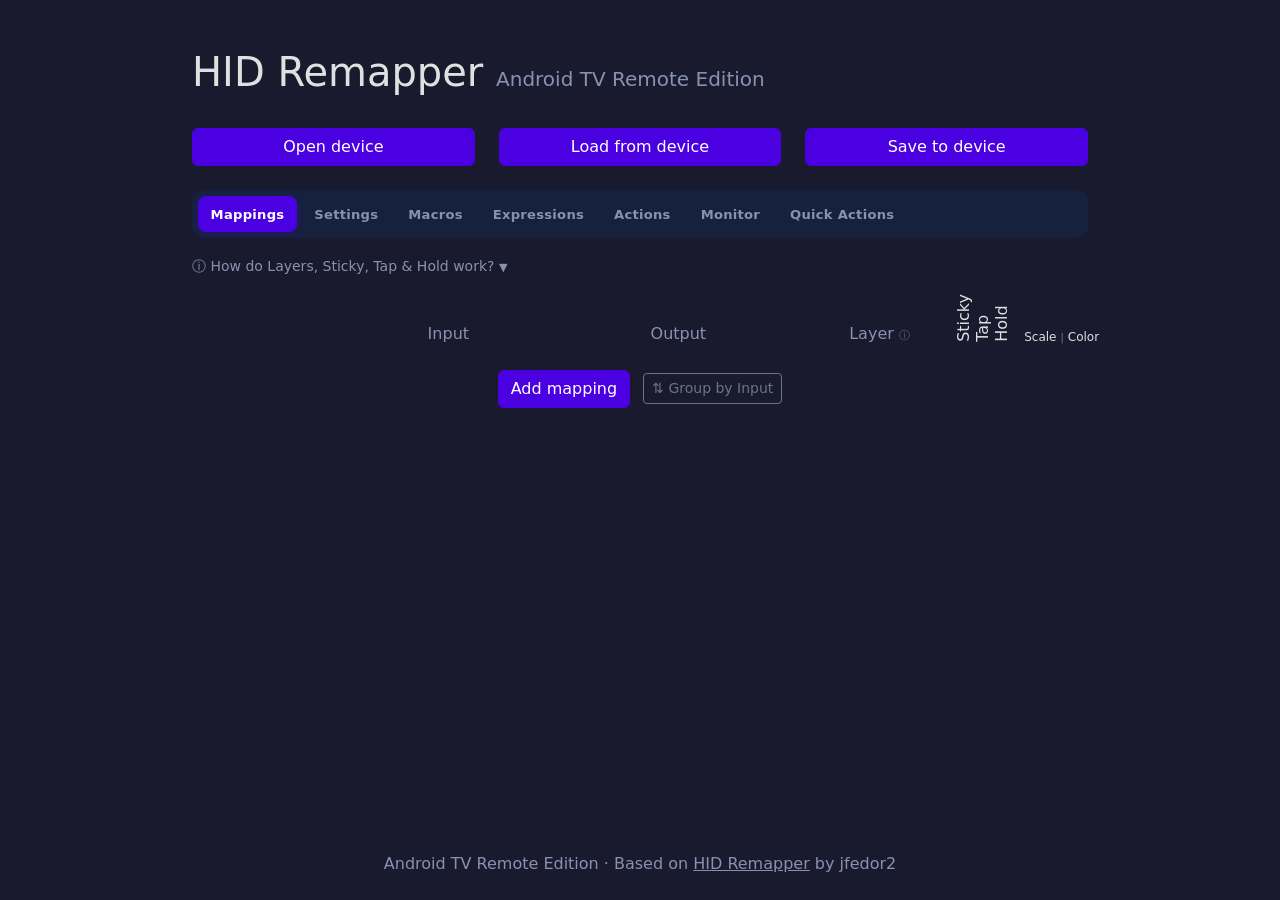
==== commit 09b93dbc: "Revamp Quick Actions, Example Configs, and add visual Expression Builder - Replace inline badge shor" ====
--- a/config-tool-web/index.html
+++ b/config-tool-web/index.html
@@ -14,7 +14,7 @@
 
 <body>
 
-    <div class="container d-flex flex-column" style="max-width: 720px; min-height: 100vh;">
+    <div class="container d-flex flex-column" style="max-width: 920px; min-height: 100vh;">
 
         <h1 class="mt-sm-5 mt-3">HID Remapper <small class="text-muted" style="font-size: 0.5em;">Android TV Remote Edition</small></h1>
 
@@ -84,7 +84,7 @@
                 </div>
 
                 <div class="row pb-2 mt-1" style="overflow-x: auto;">
-                    <div style="min-width: 720px; width: 100%;">
+                    <div style="min-width: 920px; width: 100%;">
                         <div class="row my-2 align-items-end">
                             <div class="col-2"></div>
                             <div class="col-3 text-center"><a href="#" id="input-column-header" class="text-decoration-none text-reset d-block">Input</a></div>
@@ -95,7 +95,7 @@
                                     <div class="text-start pt-1" style="writing-mode: vertical-rl; transform: rotate(180deg); line-height: 1.2em;"><span title="Sticky: toggle a Layer on/off (only works with Layer targets)">Sticky</span><br><span title="Tap: fires on quick press-and-release (works with any mapping)">Tap</span><br><span title="Hold: fires only when held down (works with any mapping). Use Tap + Hold on the same key for dual function.">Hold</span></div>
                                 </div>
                             </div>
-                            <div class="col-1 text-center">Scaling</div>
+                            <div class="col-1 text-center d-flex align-items-end justify-content-center gap-1"><span style="font-size:0.75rem;">Scale</span><span style="font-size:0.6rem;opacity:0.5;">|</span><span style="font-size:0.75rem;">Color</span></div>
                         </div>
 
                         <div id="mappings">
@@ -402,54 +402,72 @@
                     </div>
                 </div>
 
-                <div class="mt-4 p-3 rounded" style="border: 1px solid var(--border-color);">
-                    <h6 class="mb-3">Layer Switcher</h6>
-                    <small class="text-muted d-block mb-2">Select which layers to cycle through, then pick the key.</small>
-                    <div class="d-flex flex-wrap gap-3 mb-3">
-                        <div class="form-check">
-                            <input class="form-check-input layer_switcher_check" type="checkbox" value="0" id="ls_layer0" checked disabled>
-                            <label class="form-check-label" for="ls_layer0">Layer 0</label>
-                        </div>
-                        <div class="form-check">
-                            <input class="form-check-input layer_switcher_check" type="checkbox" value="1" id="ls_layer1" checked>
-                            <label class="form-check-label" for="ls_layer1">Layer 1</label>
-                        </div>
-                        <div class="form-check">
-                            <input class="form-check-input layer_switcher_check" type="checkbox" value="2" id="ls_layer2">
-                            <label class="form-check-label" for="ls_layer2">Layer 2</label>
-                        </div>
-                        <div class="form-check">
-                            <input class="form-check-input layer_switcher_check" type="checkbox" value="3" id="ls_layer3">
-                            <label class="form-check-label" for="ls_layer3">Layer 3</label>
-                        </div>
-                    </div>
-                    <div class="d-flex align-items-center gap-2">
-                        <button id="create_layer_switcher" type="button" class="btn btn-primary btn-sm">Create &rarr; pick key</button>
-                        <small id="layer_switcher_hint" class="text-muted"></small>
-                    </div>
-                </div>
-
-                <div class="mt-4 p-3 rounded" style="border: 1px solid var(--border-color);">
-                    <h6 class="mb-3">Android TV Key Combos <small class="text-muted">(click to create Macro)</small></h6>
-                    <div class="small" style="line-height: 2;">
-                        <span class="badge bg-secondary combo_badge" role="button" data-keys="0x000700e3,0x00070011">Meta + N</span> <small class="text-muted">Notification shade</small> &nbsp;
-                        <span class="badge bg-secondary combo_badge" role="button" data-keys="0x000700e2,0x0007002b">Alt + Tab</span> <small class="text-muted">Recent apps</small> &nbsp;
-                        <span class="badge bg-secondary combo_badge" role="button" data-keys="0x000700e3,0x0007000f">Meta + L</span> <small class="text-muted">Lock screen</small> &nbsp;
-                        <span class="badge bg-secondary combo_badge" role="button" data-keys="0x000700e3,0x0007002a">Meta + Backspace</span> <small class="text-muted">Go back</small> &nbsp;
-                        <span class="badge bg-secondary combo_badge" role="button" data-keys="0x000700e3,0x00070028">Meta + Enter</span> <small class="text-muted">Home</small> &nbsp;
-                        <span class="badge bg-secondary combo_badge" role="button" data-keys="0x000700e3,0x0007000c">Meta + I</span> <small class="text-muted">Settings</small> &nbsp;
-                        <span class="badge bg-secondary combo_badge" role="button" data-keys="0x000700e3,0x00070004">Meta + A</span> <small class="text-muted">Google Assistant</small> &nbsp;
-                        <span class="badge bg-secondary combo_badge" role="button" data-keys="0x000700e3,0x0007002c">Meta + Space</span> <small class="text-muted">Search</small> &nbsp;
-                        <span class="badge bg-secondary combo_badge" role="button" data-keys="0x000700e3,0x00070005">Meta + B</span> <small class="text-muted">Browser</small> &nbsp;
-                        <span class="badge bg-secondary combo_badge" role="button" data-keys="0x000700e3,0x0007001c">Meta + Y</span> <small class="text-muted">YouTube</small>
-                    </div>
-                    <small class="text-muted d-block mt-2">Click a combo to auto-create a macro with those keys pressed together.</small>
-                </div>
-
-                <h6 class="text-muted mt-4 mb-2">Example Configs</h6>
-                <ul id="examples" class="list-group">
-
-                </ul>
+                <div class="combo-section mt-4 p-3 rounded">
+                    <h6 class="mb-2">Android TV Key Combos</h6>
+                    <small class="text-muted d-block mb-3">Click to auto-create a macro with those keys pressed together.</small>
+                    <div class="combo-grid">
+                        <button class="combo-btn combo_badge" data-keys="0x000700e3,0x00070011"><span class="combo-keys">Meta + N</span><span class="combo-label">Notification shade</span></button>
+                        <button class="combo-btn combo_badge" data-keys="0x000700e2,0x0007002b"><span class="combo-keys">Alt + Tab</span><span class="combo-label">Recent apps</span></button>
+                        <button class="combo-btn combo_badge" data-keys="0x000700e3,0x0007000f"><span class="combo-keys">Meta + L</span><span class="combo-label">Lock screen</span></button>
+                        <button class="combo-btn combo_badge" data-keys="0x000700e3,0x0007002a"><span class="combo-keys">Meta + Bksp</span><span class="combo-label">Go back</span></button>
+                        <button class="combo-btn combo_badge" data-keys="0x000700e3,0x00070028"><span class="combo-keys">Meta + Enter</span><span class="combo-label">Home</span></button>
+                        <button class="combo-btn combo_badge" data-keys="0x000700e3,0x0007000c"><span class="combo-keys">Meta + I</span><span class="combo-label">Settings</span></button>
+                        <button class="combo-btn combo_badge" data-keys="0x000700e3,0x00070004"><span class="combo-keys">Meta + A</span><span class="combo-label">Google Assistant</span></button>
+                        <button class="combo-btn combo_badge" data-keys="0x000700e3,0x0007002c"><span class="combo-keys">Meta + Space</span><span class="combo-label">Search</span></button>
+                        <button class="combo-btn combo_badge" data-keys="0x000700e3,0x00070005"><span class="combo-keys">Meta + B</span><span class="combo-label">Browser</span></button>
+                        <button class="combo-btn combo_badge" data-keys="0x000700e3,0x0007001c"><span class="combo-keys">Meta + Y</span><span class="combo-label">YouTube</span></button>
+                    </div>
+                </div>
+
+                <div class="combo-section mt-4 p-3 rounded">
+                    <h6 class="mb-2">Browser Shortcuts</h6>
+                    <small class="text-muted d-block mb-3">Click to auto-create a macro with those keys pressed together.</small>
+                    <div class="combo-grid">
+                        <button class="combo-btn combo_badge" data-keys="0x000700e0,0x0007002b"><span class="combo-keys">Ctrl + Tab</span><span class="combo-label">Next tab</span></button>
+                        <button class="combo-btn combo_badge" data-keys="0x000700e0,0x000700e1,0x0007002b"><span class="combo-keys">Ctrl+Shift+Tab</span><span class="combo-label">Previous tab</span></button>
+                        <button class="combo-btn combo_badge" data-keys="0x000700e0,0x0007001a"><span class="combo-keys">Ctrl + W</span><span class="combo-label">Close tab</span></button>
+                        <button class="combo-btn combo_badge" data-keys="0x000700e0,0x00070017"><span class="combo-keys">Ctrl + T</span><span class="combo-label">New tab</span></button>
+                        <button class="combo-btn combo_badge" data-keys="0x000700e0,0x000700e1,0x00070017"><span class="combo-keys">Ctrl+Shift+T</span><span class="combo-label">Reopen closed</span></button>
+                        <button class="combo-btn combo_badge" data-keys="0x000700e0,0x0007000f"><span class="combo-keys">Ctrl + L</span><span class="combo-label">Address bar</span></button>
+                        <button class="combo-btn combo_badge" data-keys="0x000700e0,0x00070015"><span class="combo-keys">Ctrl + R</span><span class="combo-label">Refresh</span></button>
+                        <button class="combo-btn combo_badge" data-keys="0x000700e0,0x000700e1,0x00070015"><span class="combo-keys">Ctrl+Shift+R</span><span class="combo-label">Hard refresh</span></button>
+                        <button class="combo-btn combo_badge" data-keys="0x000700e0,0x00070007"><span class="combo-keys">Ctrl + D</span><span class="combo-label">Bookmark</span></button>
+                        <button class="combo-btn combo_badge" data-keys="0x000700e0,0x00070009"><span class="combo-keys">Ctrl + F</span><span class="combo-label">Find</span></button>
+                        <button class="combo-btn combo_badge" data-keys="0x000700e0,0x0007000b"><span class="combo-keys">Ctrl + H</span><span class="combo-label">History</span></button>
+                        <button class="combo-btn combo_badge" data-keys="0x000700e0,0x0007000d"><span class="combo-keys">Ctrl + J</span><span class="combo-label">Downloads</span></button>
+                        <button class="combo-btn combo_badge" data-keys="0x000700e0,0x00070011"><span class="combo-keys">Ctrl + N</span><span class="combo-label">New window</span></button>
+                        <button class="combo-btn combo_badge" data-keys="0x000700e0,0x000700e1,0x00070011"><span class="combo-keys">Ctrl+Shift+N</span><span class="combo-label">Incognito</span></button>
+                        <button class="combo-btn combo_badge" data-keys="0x000700e2,0x00070050"><span class="combo-keys">Alt + Left</span><span class="combo-label">Back</span></button>
+                        <button class="combo-btn combo_badge" data-keys="0x000700e2,0x0007004f"><span class="combo-keys">Alt + Right</span><span class="combo-label">Forward</span></button>
+                        <button class="combo-btn combo_badge" data-keys="0x00070044"><span class="combo-keys">F11</span><span class="combo-label">Fullscreen</span></button>
+                        <button class="combo-btn combo_badge" data-keys="0x000700e0,0x0007002e"><span class="combo-keys">Ctrl + =</span><span class="combo-label">Zoom in</span></button>
+                        <button class="combo-btn combo_badge" data-keys="0x000700e0,0x0007002d"><span class="combo-keys">Ctrl + -</span><span class="combo-label">Zoom out</span></button>
+                        <button class="combo-btn combo_badge" data-keys="0x000700e0,0x00070027"><span class="combo-keys">Ctrl + 0</span><span class="combo-label">Reset zoom</span></button>
+                    </div>
+                </div>
+
+                <div class="combo-section mt-4 p-3 rounded">
+                    <h6 class="mb-2">Windows Shortcuts</h6>
+                    <small class="text-muted d-block mb-3">Click to auto-create a macro with those keys pressed together.</small>
+                    <div class="combo-grid">
+                        <button class="combo-btn combo_badge" data-keys="0x000700e2,0x0007002b"><span class="combo-keys">Alt + Tab</span><span class="combo-label">Next app</span></button>
+                        <button class="combo-btn combo_badge" data-keys="0x000700e2,0x000700e1,0x0007002b"><span class="combo-keys">Alt+Shift+Tab</span><span class="combo-label">Previous app</span></button>
+                        <button class="combo-btn combo_badge" data-keys="0x000700e3,0x0007002b"><span class="combo-keys">Win + Tab</span><span class="combo-label">Task View</span></button>
+                        <button class="combo-btn combo_badge" data-keys="0x000700e2,0x0007003d"><span class="combo-keys">Alt + F4</span><span class="combo-label">Close window</span></button>
+                        <button class="combo-btn combo_badge" data-keys="0x000700e3,0x00070007"><span class="combo-keys">Win + D</span><span class="combo-label">Show Desktop</span></button>
+                        <button class="combo-btn combo_badge" data-keys="0x000700e3,0x00070008"><span class="combo-keys">Win + E</span><span class="combo-label">File Explorer</span></button>
+                        <button class="combo-btn combo_badge" data-keys="0x000700e3,0x0007000f"><span class="combo-keys">Win + L</span><span class="combo-label">Lock PC</span></button>
+                        <button class="combo-btn combo_badge" data-keys="0x000700e3,0x00070019"><span class="combo-keys">Win + V</span><span class="combo-label">Clipboard history</span></button>
+                        <button class="combo-btn combo_badge" data-keys="0x000700e0,0x000700e1,0x00070029"><span class="combo-keys">Ctrl+Shift+Esc</span><span class="combo-label">Task Manager</span></button>
+                        <button class="combo-btn combo_badge" data-keys="0x000700e3,0x000700e1,0x00070016"><span class="combo-keys">Win+Shift+S</span><span class="combo-label">Screenshot</span></button>
+                    </div>
+                </div>
+
+                <div class="combo-section mt-4 p-3 rounded">
+                    <h6 class="mb-2">Example Configs</h6>
+                    <small class="text-muted d-block mb-3">Click to add a preset config to your current mappings.</small>
+                    <div id="examples"></div>
+                </div>
 
             </div>
 
@@ -537,7 +555,10 @@
                     </div>
                 </div>
             </div>
-            <div class="col-1"><input class="form-control scaling_input text-end p-0" type="number" step="0.1" style="font-size:0.8rem;"></div>
+            <div class="col-1 d-flex align-items-center gap-0" style="overflow:visible;">
+                <input class="form-control scaling_input text-center p-0" type="number" step="0.01" style="font-size:0.8rem;min-width:40px;max-width:50px;">
+                <input type="color" class="color_input" value="#6c757d" title="Row color (double-click to reset)">
+            </div>
         </div>
     </template>
 
@@ -545,9 +566,6 @@
         <button type="button" class="btn btn-primary usage_button m-1"></button>
     </template>
 
-    <template id="example_template">
-        <li class="list-group-item border border-0"><a class="text-muted" href="javascript:void(0);"></a></li>
-    </template>
 
     <template id="macro_template">
         <div class="accordion-item" id="macro_N">
@@ -589,9 +607,26 @@
     </template>
 
     <template id="expression_template">
-        <div class="mb-3">
-            <label class="form-label expression_label">Expression</label>
-            <textarea type="text" class="form-control expression_input font-monospace" rows="1" spellcheck="false" placeholder="e.g. 0x00010030 input_state 0.5 mul  |  usage opcode value ..."></textarea>
+        <div class="mb-3 expr-block">
+            <div class="d-flex align-items-center justify-content-between mb-1">
+                <label class="form-label expression_label mb-0">Expression</label>
+                <div class="d-flex align-items-center gap-2">
+                    <select class="expr-snippet-select">
+                        <option value="" disabled selected>Snippets</option>
+                        <option value="0x000700__ input_state_binary">When button held → output 1/0</option>
+                        <option value="0x000700__ input_state_binary 0x000700__ input_state_binary mul">When A AND B pressed</option>
+                        <option value="0x00010030 input_state 0.5 mul">Scale mouse X by 0.5</option>
+                        <option value="0x00010031 input_state -1 mul">Invert mouse Y</option>
+                        <option value="0x000700__ input_state_binary auto_repeat">Auto-repeat when held</option>
+                        <option value="0x000700__ prev_input_state_binary not 0x000700__ input_state_binary mul 1 recall add 2 mod dup 1 store">Toggle on/off with button</option>
+                    </select>
+                    <span class="expr-sep"></span>
+                    <button type="button" class="expr-action-btn expr-copy-btn" title="Copy">Copy</button>
+                    <button type="button" class="expr-action-btn expr-paste-btn" title="Paste">Paste</button>
+                    <button type="button" class="expr-edit-btn">Edit</button>
+                </div>
+            </div>
+            <textarea type="text" class="form-control expression_input font-monospace" rows="3" spellcheck="false" placeholder="e.g. 0x00010030 input_state 0.5 mul  |  usage opcode value ..."></textarea>
         </div>
     </template>
 
@@ -879,6 +914,10 @@
         </div>
     </div>
 
+    <div id="color_palette" class="color-palette d-none">
+        <div id="color_palette_dots" class="d-flex gap-1"></div>
+    </div>
+
     <input type="file" class="d-none" id="file_input">
 
 </body>
--- a/config-tool-web/style.css
+++ b/config-tool-web/style.css
@@ -231,11 +231,77 @@
   color: #fff !important;
 }
 
-/* Expression placeholder */
+/* Expression block */
+.expr-block {
+  border: 1px solid var(--border-color);
+  border-radius: 0.5rem;
+  padding: 0.6rem 0.75rem;
+  background-color: var(--bg-surface);
+}
+/* Expression snippet dropdown */
+.expr-snippet-select {
+  font-size: 0.68rem;
+  font-weight: 600;
+  padding: 0.15rem 0.4rem;
+  border: 1px solid var(--border-color);
+  border-radius: 0.35rem;
+  background-color: var(--bg-primary);
+  color: var(--text-muted);
+  cursor: pointer;
+  transition: all 0.15s ease;
+  max-width: 160px;
+}
+.expr-snippet-select:hover, .expr-snippet-select:focus {
+  border-color: var(--accent);
+  color: var(--text-primary);
+  outline: none;
+}
+/* Separator between snippets and action buttons */
+.expr-sep {
+  width: 1px;
+  height: 16px;
+  background-color: var(--border-color);
+  flex-shrink: 0;
+}
+/* Copy / Paste action buttons */
+.expr-action-btn {
+  font-size: 0.68rem;
+  font-weight: 600;
+  padding: 0.15rem 0.45rem;
+  border: 1px solid var(--text-muted);
+  border-radius: 0.35rem;
+  background: transparent;
+  color: var(--text-primary);
+  cursor: pointer;
+  transition: all 0.15s ease;
+}
+.expr-action-btn:hover {
+  background-color: var(--accent);
+  border-color: var(--accent);
+  color: #fff;
+}
+.expr-edit-btn {
+  font-size: 0.68rem;
+  font-weight: 600;
+  padding: 0.15rem 0.5rem;
+  border: 1px solid var(--accent);
+  color: var(--accent);
+  border-radius: 0.35rem;
+  text-decoration: none;
+  transition: all 0.15s ease;
+}
+.expr-edit-btn:hover {
+  background-color: var(--accent);
+  color: #fff;
+}
+.expression_input {
+  font-size: 0.82rem;
+  line-height: 1.5;
+}
 .expression_input::placeholder {
   color: var(--text-muted);
-  opacity: 0.6;
-  font-size: 0.85em;
+  opacity: 0.5;
+  font-size: 0.82em;
 }
 
 /* Layer help card */
@@ -245,14 +311,60 @@
   color: var(--text-muted);
 }
 
-/* Clickable combo badges */
-.combo_badge {
+/* Combo sections */
+.combo-section {
+  border: 1px solid var(--border-color);
+}
+
+/* Combo grid */
+.combo-grid {
+  display: grid;
+  grid-template-columns: repeat(auto-fill, minmax(130px, 1fr));
+  gap: 0.5rem;
+}
+
+/* Combo button (grid tile) */
+.combo-btn {
+  display: flex;
+  flex-direction: column;
+  align-items: center;
+  justify-content: center;
+  gap: 0.2rem;
+  padding: 0.55rem 0.4rem;
+  border-radius: 0.5rem;
+  border: 1px solid var(--border-color);
+  background-color: var(--bg-primary);
+  color: var(--text-primary);
   cursor: pointer;
   transition: all 0.15s ease;
-}
-.combo_badge:hover {
-  background-color: var(--accent) !important;
-  transform: scale(1.05);
+  text-align: center;
+}
+.combo-btn:hover {
+  background-color: var(--accent);
+  border-color: var(--accent);
+  color: #fff;
+  transform: translateY(-1px);
+  box-shadow: 0 3px 10px rgba(74, 0, 224, 0.3);
+}
+.combo-btn:active {
+  transform: scale(0.96);
+}
+.combo-btn .combo-keys {
+  font-weight: 700;
+  font-size: 0.78rem;
+  letter-spacing: 0.02em;
+  white-space: nowrap;
+}
+.combo-btn .combo-label {
+  font-size: 0.65rem;
+  color: var(--text-muted);
+  white-space: nowrap;
+  overflow: hidden;
+  text-overflow: ellipsis;
+  max-width: 100%;
+}
+.combo-btn:hover .combo-label {
+  color: rgba(255, 255, 255, 0.8);
 }
 
 /* Links */
@@ -370,6 +482,122 @@
   position: relative;
 }
 
+/* Example Config cards */
+.example-cat-header {
+  display: flex;
+  align-items: center;
+  gap: 0.4rem;
+  margin-top: 1rem;
+  margin-bottom: 0.5rem;
+  padding-bottom: 0.35rem;
+  border-bottom: 2px solid;
+  font-size: 0.72rem;
+  font-weight: 700;
+  text-transform: uppercase;
+  letter-spacing: 0.08em;
+  color: var(--text-muted);
+}
+.example-cat-header:first-child {
+  margin-top: 0;
+}
+.example-cat-icon {
+  font-size: 0.9rem;
+}
+.example-grid {
+  display: grid;
+  grid-template-columns: repeat(auto-fill, minmax(180px, 1fr));
+  gap: 0.5rem;
+  margin-bottom: 0.25rem;
+}
+.example-card {
+  display: flex;
+  flex-direction: column;
+  align-items: flex-start;
+  justify-content: space-between;
+  gap: 0.4rem;
+  padding: 0.6rem 0.65rem;
+  border-radius: 0.5rem;
+  border: 1px solid var(--border-color);
+  border-left: 3px solid var(--card-accent, var(--accent));
+  background-color: var(--bg-primary);
+  color: var(--text-primary);
+  cursor: pointer;
+  transition: all 0.15s ease;
+  text-align: left;
+  min-height: 52px;
+}
+.example-card:hover {
+  background-color: var(--bg-hover);
+  border-color: var(--card-accent, var(--accent));
+  transform: translateY(-1px);
+  box-shadow: 0 3px 10px rgba(0, 0, 0, 0.25);
+}
+.example-card:active {
+  transform: scale(0.97);
+}
+.example-card-label {
+  font-size: 0.75rem;
+  font-weight: 600;
+  line-height: 1.3;
+  color: var(--text-primary);
+}
+.example-card-badge {
+  font-size: 0.6rem;
+  font-weight: 700;
+  padding: 0.1rem 0.4rem;
+  border-radius: 0.25rem;
+  text-transform: uppercase;
+  letter-spacing: 0.04em;
+}
+
+/* Recent colors floating palette */
+.color-palette {
+  position: absolute;
+  z-index: 1060;
+  background-color: var(--bg-surface);
+  border: 1px solid var(--border-color);
+  border-radius: 8px;
+  padding: 4px 6px;
+  box-shadow: 0 4px 12px rgba(0, 0, 0, 0.4);
+  pointer-events: auto;
+}
+.color-palette .recent_dot {
+  width: 16px;
+  height: 16px;
+  border-radius: 50%;
+  border: 1px solid var(--text-muted);
+  cursor: pointer;
+  transition: transform 0.1s ease;
+  flex-shrink: 0;
+}
+.color-palette .recent_dot:hover {
+  transform: scale(1.3);
+  border-color: #fff;
+}
+
+/* Color picker in mapping rows */
+.color_input {
+  width: 18px;
+  height: 18px;
+  min-width: 18px;
+  padding: 0;
+  border: 1px solid var(--border-color);
+  border-radius: 50%;
+  background: transparent;
+  cursor: pointer;
+  appearance: none;
+  -webkit-appearance: none;
+  flex-shrink: 0;
+  margin-left: 2px;
+}
+.color_input::-webkit-color-swatch-wrapper {
+  padding: 0;
+}
+.color_input::-webkit-color-swatch {
+  border: none;
+  border-radius: 50%;
+}
+
 /* Firmware download list */
 #firmware_download_body .list-group-item {
   background-color: var(--bg-primary);
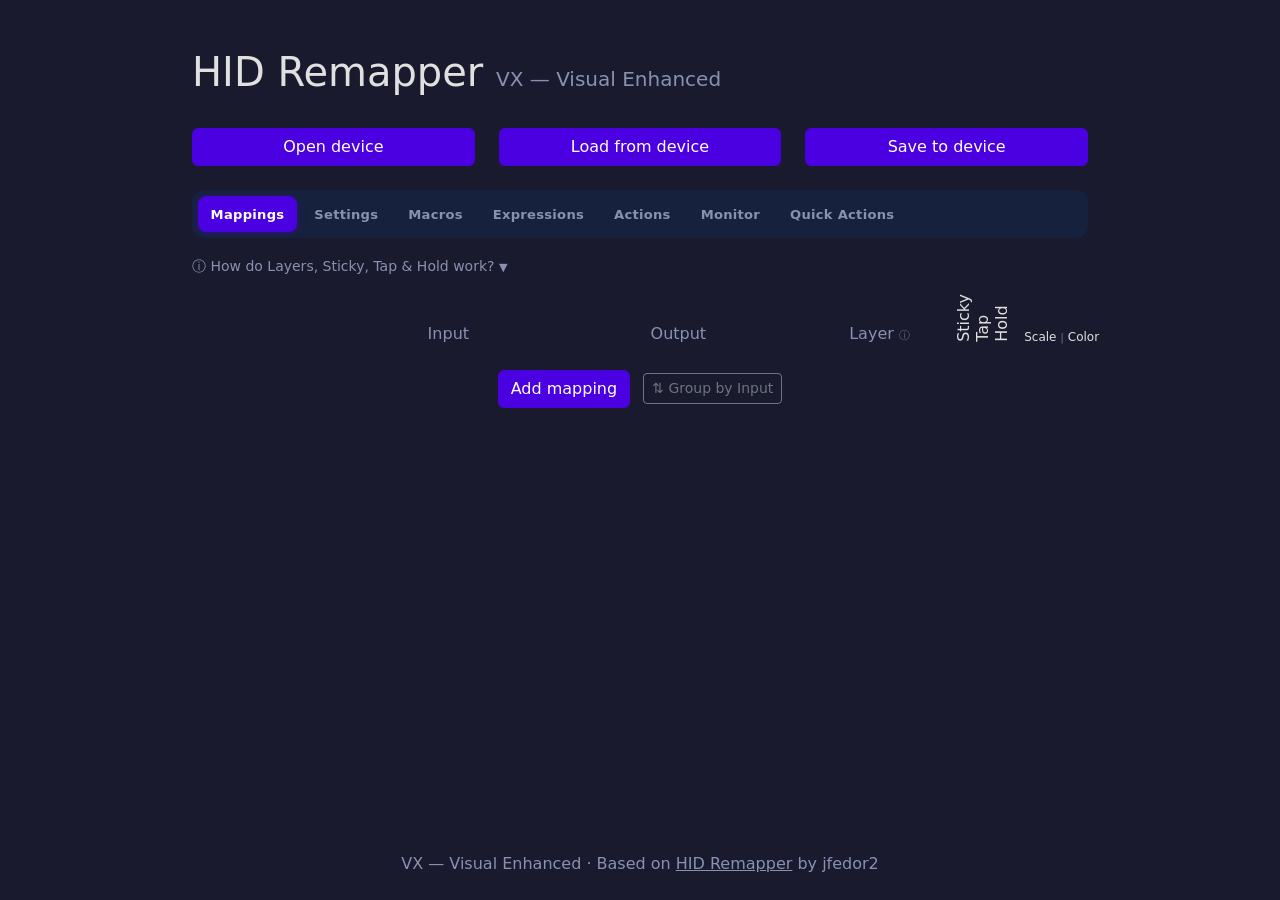
==== commit c267fe5a: "Rebrand from "Android TV Remote Edition" to "VX — Visual Enhanced" Co-Authored-By: Claude Opus 4.6 <" ====
--- a/config-tool-web/index.html
+++ b/config-tool-web/index.html
@@ -6,7 +6,7 @@
     <meta name="viewport" content="width=device-width, initial-scale=1">
     <link href="https://cdn.jsdelivr.net/npm/bootstrap@5.1.3/dist/css/bootstrap.min.css" rel="stylesheet" integrity="sha384-1BmE4kWBq78iYhFldvKuhfTAU6auU8tT94WrHftjDbrCEXSU1oBoqyl2QvZ6jIW3" crossorigin="anonymous">
     <link href="style.css" rel="stylesheet">
-    <title>HID Remapper - Android TV Remote Edition</title>
+    <title>HID Remapper VX - Visual Enhanced</title>
     <script src="https://cdn.jsdelivr.net/npm/bootstrap@5.1.3/dist/js/bootstrap.min.js" integrity="sha384-QJHtvGhmr9XOIpI6YVutG+2QOK9T+ZnN4kzFN1RtK3zEFEIsxhlmWl5/YESvpZ13" crossorigin="anonymous"></script>
     <script src="code.js" type="module"></script>
     </script>
@@ -16,7 +16,7 @@
 
     <div class="container d-flex flex-column" style="max-width: 920px; min-height: 100vh;">
 
-        <h1 class="mt-sm-5 mt-3">HID Remapper <small class="text-muted" style="font-size: 0.5em;">Android TV Remote Edition</small></h1>
+        <h1 class="mt-sm-5 mt-3">HID Remapper <small class="text-muted" style="font-size: 0.5em;">VX — Visual Enhanced</small></h1>
 
         <div class="row my-4">
             <div class="col">
@@ -474,7 +474,7 @@
         </div>
 
         <div class="text-center text-muted mt-4 mb-4">
-            Android TV Remote Edition &middot; Based on <a class="text-reset" href="https://www.remapper.org/">HID Remapper</a> by jfedor2
+            VX — Visual Enhanced &middot; Based on <a class="text-reset" href="https://www.remapper.org/">HID Remapper</a> by jfedor2
         </div>
 
     </div>
--- a/config-tool-web/style.css
+++ b/config-tool-web/style.css
@@ -1,4 +1,4 @@
-/* HID Remapper - Android TV Remote Edition | Dark Theme */
+/* HID Remapper VX - Visual Enhanced | Dark Theme */
 
 :root {
   --bg-primary: #1a1a2e;
